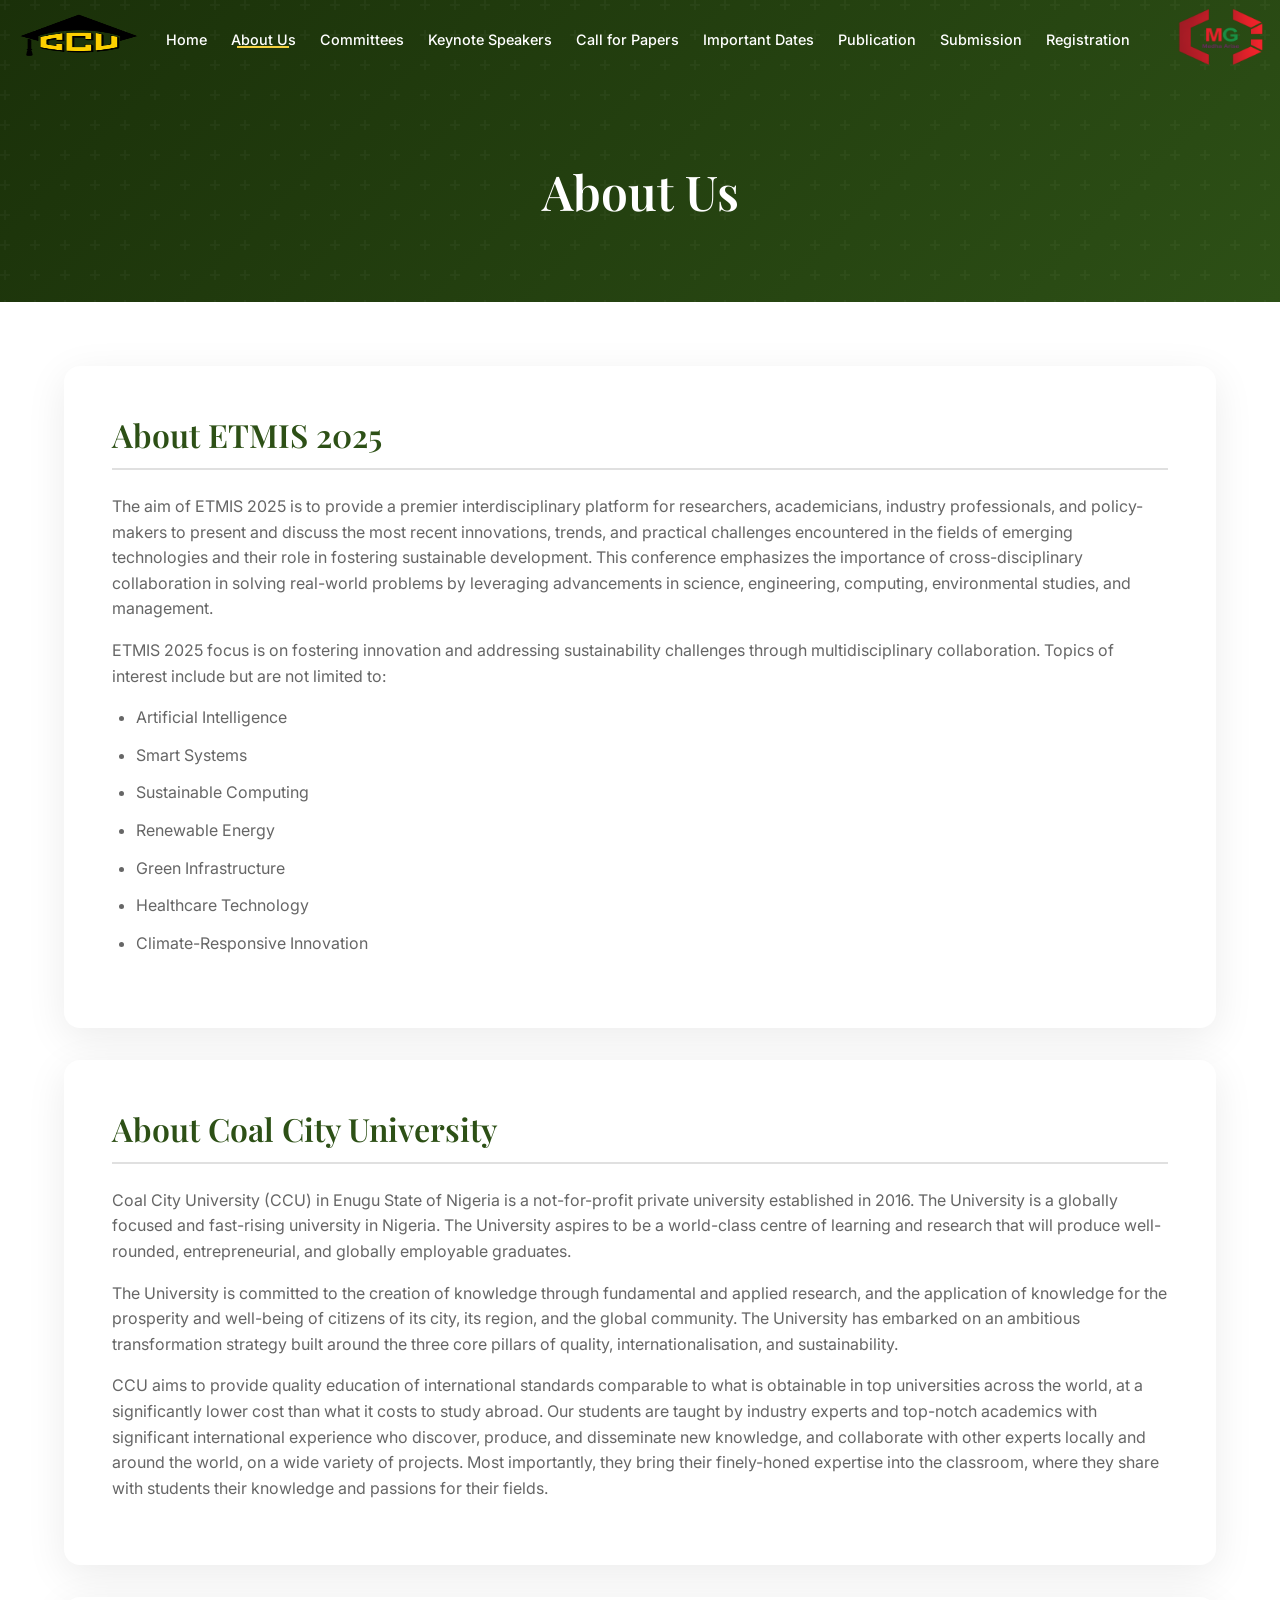
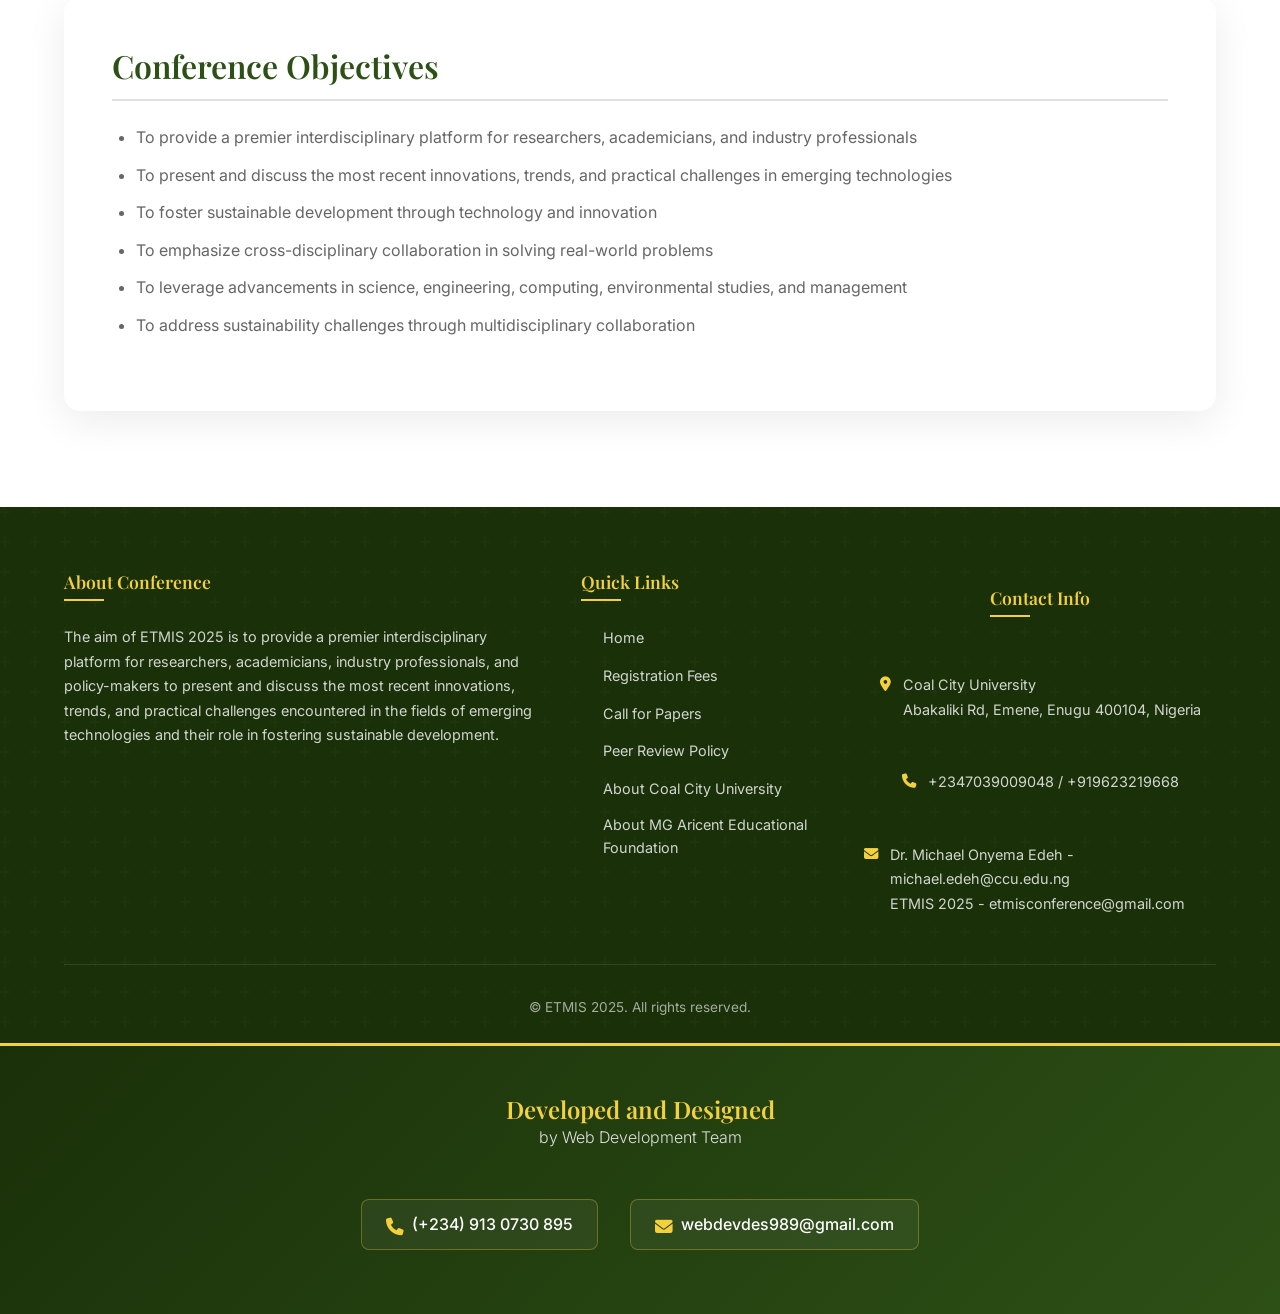
==== about-us.html @ 197768a9 "first commit" ====
<!DOCTYPE html>
<html lang="en">
<head>
    <meta charset="UTF-8">
    <meta name="viewport" content="width=device-width, initial-scale=1.0">
    <meta name="description" content="About ETMIS 2025 - International Conference on Emerging Technologies for Multidisciplinary Innovation and Sustainability">
    <title>About Us - ETMIS 2025</title>
    
    <!-- Google Fonts -->
    <link rel="preconnect" href="https://fonts.googleapis.com">
    <link rel="preconnect" href="https://fonts.gstatic.com" crossorigin>
    <link href="https://fonts.googleapis.com/css2?family=Cinzel:wght@400;500;600;700&family=Inter:wght@300;400;500;600;700&family=Playfair+Display:wght@400;500;600;700&display=swap" rel="stylesheet">
    
    <!-- Font Awesome -->
    <link rel="stylesheet" href="https://cdnjs.cloudflare.com/ajax/libs/font-awesome/6.4.0/css/all.min.css">
    
    <!-- Custom CSS -->
    <link rel="stylesheet" href="css/style.css">
</head>
<body>
    <!-- Navigation -->
    <nav class="navbar">
        <div class="navbar-container">
            <a href="index.html" class="navbar-brand">
                <img src="images/logo5.png" alt="Coal City University Logo" class="logo">
            </a>
            
            <ul class="navbar-nav">
                <li class="nav-item"><a href="index.html" class="nav-link">Home</a></li>
                <li class="nav-item"><a href="about-us.html" class="nav-link active">About Us</a></li>
                <li class="nav-item"><a href="committees.html" class="nav-link">Committees</a></li>
                <li class="nav-item"><a href="speakers.html" class="nav-link">Keynote Speakers</a></li>
                <li class="nav-item"><a href="callforpapers.html" class="nav-link">Call for Papers</a></li>
                <li class="nav-item"><a href="importantdates.html" class="nav-link">Important Dates</a></li>
                <li class="nav-item"><a href="publication.html" class="nav-link">Publication</a></li>
                <li class="nav-item"><a href="submission.html" class="nav-link">Submission</a></li>
                <li class="nav-item"><a href="registration.html" class="nav-link">Registration</a></li>
            </ul>
            <a href="index.html" class="navbar-brand2">
                <img src="images/logo9.png" alt="Coal City University Logo" class="logo2">
            </a>
            
            <div class="menu-toggle">
                <span></span>
                <span></span>
                <span></span>
            </div>
        </div>
    </nav>

    <!-- Page Header -->
    <header class="page-header">
        <div class="container">
            <h1 class="page-title">About Us</h1>
        </div>
    </header>

    <!-- About ETMIS Section -->
    <section class="content-section">
        <div class="container">
            <div class="content-box scroll-reveal">
                <h3>About ETMIS 2025</h3>
                <p>
                    The aim of ETMIS 2025 is to provide a premier interdisciplinary platform for researchers, academicians, industry professionals, and policy-makers to present and discuss the most recent innovations, trends, and practical challenges encountered in the fields of emerging technologies and their role in fostering sustainable development. This conference emphasizes the importance of cross-disciplinary collaboration in solving real-world problems by leveraging advancements in science, engineering, computing, environmental studies, and management.
                </p>
                <p>
                    ETMIS 2025 focus is on fostering innovation and addressing sustainability challenges through multidisciplinary collaboration. Topics of interest include but are not limited to:
                </p>
                <ul>
                    <li>Artificial Intelligence</li>
                    <li>Smart Systems</li>
                    <li>Sustainable Computing</li>
                    <li>Renewable Energy</li>
                    <li>Green Infrastructure</li>
                    <li>Healthcare Technology</li>
                    <li>Climate-Responsive Innovation</li>
                </ul>
            </div>

            <div class="content-box scroll-reveal">
                <h3>About Coal City University</h3>
                <p>
                    Coal City University (CCU) in Enugu State of Nigeria is a not-for-profit private university established in 2016. The University is a globally focused and fast-rising university in Nigeria. The University aspires to be a world-class centre of learning and research that will produce well-rounded, entrepreneurial, and globally employable graduates.
                </p>
                <p>
                    The University is committed to the creation of knowledge through fundamental and applied research, and the application of knowledge for the prosperity and well-being of citizens of its city, its region, and the global community. The University has embarked on an ambitious transformation strategy built around the three core pillars of quality, internationalisation, and sustainability.
                </p>
                <p>
                    CCU aims to provide quality education of international standards comparable to what is obtainable in top universities across the world, at a significantly lower cost than what it costs to study abroad. Our students are taught by industry experts and top-notch academics with significant international experience who discover, produce, and disseminate new knowledge, and collaborate with other experts locally and around the world, on a wide variety of projects. Most importantly, they bring their finely-honed expertise into the classroom, where they share with students their knowledge and passions for their fields.
                </p>
            </div>

            <div class="content-box scroll-reveal">
                <h3>Conference Objectives</h3>
                <ul>
                    <li>To provide a premier interdisciplinary platform for researchers, academicians, and industry professionals</li>
                    <li>To present and discuss the most recent innovations, trends, and practical challenges in emerging technologies</li>
                    <li>To foster sustainable development through technology and innovation</li>
                    <li>To emphasize cross-disciplinary collaboration in solving real-world problems</li>
                    <li>To leverage advancements in science, engineering, computing, environmental studies, and management</li>
                    <li>To address sustainability challenges through multidisciplinary collaboration</li>
                </ul>
            </div>
        </div>
    </section>

    <!-- Footer -->
    <footer class="footer">
        <div class="container">
            <div class="footer-grid">
                <div class="footer-section">
                    <h4>About Conference</h4>
                    <p>
                        The aim of ETMIS 2025 is to provide a premier interdisciplinary platform for researchers, academicians, industry professionals, and policy-makers to present and discuss the most recent innovations, trends, and practical challenges encountered in the fields of emerging technologies and their role in fostering sustainable development.
                    </p>
                </div>
                
                <div class="footer-section">
                    <h4>Quick Links</h4>
                    <ul class="footer-links">
                        <li><a href="index.html">Home</a></li>
                        <li><a href="registration.html">Registration Fees</a></li>
                        <li><a href="callforpapers.html">Call for Papers</a></li>
                        <li><a href="peerreview.html">Peer Review Policy</a></li>
                        <li><a href="https://ccu.edu.ng/" target="_blank">About Coal City University</a></li>
                        <li><a href="https://www.mgaricentfoundation.org/" target="_blank">About MG Aricent Educational Foundation</a></li>
                    </ul>
                </div>
                
                <div class="footer-section footer-contact">
                    <h4>Contact Info</h4>
                    <p>
                        <i class="fas fa-map-marker-alt"></i>
                        <span>Coal City University<br>Abakaliki Rd, Emene, Enugu 400104, Nigeria</span>
                    </p>
                    <p>
                        <i class="fas fa-phone"></i>
                        <span>+2347039009048 / +919623219668</span>
                    </p>
                    <p>
                        <i class="fas fa-envelope"></i>
                        <span>
                            Dr. Michael Onyema Edeh - <a href="mailto:michael.edeh@ccu.edu.ng">michael.edeh@ccu.edu.ng</a><br>
                            ETMIS 2025 - <a href="mailto:etmisconference@gmail.com">etmisconference@gmail.com</a>
                        </span>
                    </p>
                </div>
            </div>
            
            <div class="footer-bottom">
                <p>&copy; ETMIS 2025. All rights reserved.</p>
            </div>
        </div>
    </footer>

    <!-- New Modern Footer -->
    <footer class="modern-footer">
        <div class="container">
            <div class="footer-content">
                <div>
                    <h3 class="footer-title">Developed and Designed</h3>
                    <p class="footer-subtitle">by Web Development Team</p>
                </div>

                <div class="footer-contact">
                    <div class="contact-item" title="Click to copy">
                        <i class="fas fa-phone"></i>
                        <a href="tel:+2349130730895">(+234) 913 0730 895</a>
                        <span class="copy-feedback">Copied!</span>
                    </div>

                    <div class="contact-item" title="Click to copy">
                        <i class="fas fa-envelope"></i>
                        <a href="mailto:webdevdes989@gmail.com">webdevdes989@gmail.com</a>
                        <span class="copy-feedback">Copied!</span>
                    </div>
                </div>
            </div>
        </div>
    </footer>

    <!-- Custom JavaScript -->
    <script src="js/main.js"></script>
</body>
</html>
---- css/style.css ----
/* ============================================
   ETMIS 2025 - Modern Conference Website
   Color Scheme: Green (#2d5016), Gold (#f4d03f)
   ============================================ */

/* CSS Variables */
:root {
    --primary-green: #2d5016;
    --primary-green-light: #4a7c23;
    --primary-green-dark: #1a3009;
    --primary-gold: #f4d03f;
    --primary-gold-light: #f7dc6f;
    --accent-orange: #e67e22;
    --white: #ffffff;
    --light-gray: #f8f9fa;
    --medium-gray: #e0e0e0;
    --dark-gray: #333333;
    --text-gray: #666666;
    
    --glow-green: rgba(45, 80, 22, 0.3);
    --glow-gold: rgba(244, 208, 63, 0.4);
    
    --ease-dramatic: cubic-bezier(0.87, 0, 0.13, 1);
    --ease-expo-out: cubic-bezier(0.16, 1, 0.3, 1);
    --ease-expo-in: cubic-bezier(0.7, 0, 0.84, 0);
    --ease-elastic: cubic-bezier(0.68, -0.55, 0.265, 1.55);
    --ease-smooth: cubic-bezier(0.4, 0, 0.2, 1);
    --ease-spring: cubic-bezier(0.175, 0.885, 0.32, 1.275);
    --ease-bounce: cubic-bezier(0.34, 1.56, 0.64, 1);
    
    --header-height: 80px;
    --header-height-scrolled: 65px;
    
    --font-heading: 'Playfair Display', serif;
    --font-body: 'Inter', sans-serif;
    --font-accent: 'Cinzel', serif;
}

/* Reset & Base */
*, *::before, *::after {
    margin: 0;
    padding: 0;
    box-sizing: border-box;
}

html {
    scroll-behavior: smooth;
    font-size: 16px;
}

body {
    font-family: var(--font-body);
    font-weight: 400;
    line-height: 1.6;
    color: var(--dark-gray);
    background-color: var(--white);
    overflow-x: hidden;
}

a {
    text-decoration: none;
    color: inherit;
    transition: all 0.3s var(--ease-smooth);
}

img {
    max-width: 100%;
    height: auto;
    display: block;
}

ul, ol {
    list-style: none;
}

/* Typography */
h1, h2, h3, h4, h5, h6 {
    font-family: var(--font-heading);
    font-weight: 600;
    line-height: 1.3;
    color: var(--primary-green-dark);
}

h1 { font-size: clamp(2.5rem, 5vw, 4rem); }
h2 { font-size: clamp(2rem, 4vw, 2.5rem); }
h3 { font-size: clamp(1.5rem, 3vw, 2rem); }
h4 { font-size: clamp(1.25rem, 2vw, 1.5rem); }

p {
    font-size: 1rem;
    color: var(--text-gray);
    margin-bottom: 1rem;
}

.section-title {
    font-family: var(--font-heading);
    font-size: clamp(2rem, 4vw, 2.5rem);
    color: var(--primary-green-dark);
    text-align: center;
    margin-bottom: 3rem;
    position: relative;
    display: inline-block;
    width: 100%;
}

.section-title::after {
    content: '';
    display: block;
    width: 80px;
    height: 4px;
    background: linear-gradient(90deg, var(--primary-green), var(--primary-gold));
    margin: 1rem auto 0;
    border-radius: 2px;
}

/* Container */
.container {
    max-width: 1200px;
    margin: 0 auto;
    padding: 0 1.5rem;
}

.container-fluid {
    width: 100%;
    padding: 0 1.5rem;
}

/* ============================================
   Navigation
   ============================================ */
.navbar {
    position: fixed;
    top: 0;
    left: 0;
    width: 100%;
    height: var(--header-height);
    z-index: 1000;
    transition: all 0.4s var(--ease-smooth);
    background: transparent;
}

.navbar.scrolled {
    background: rgba(255, 255, 255, 0.98);
    backdrop-filter: blur(10px);
    box-shadow: 0 4px 30px rgba(0, 0, 0, 0.1);
    height: var(--header-height-scrolled);
}

.navbar-container {
    max-width: 1400px;
    margin: 0 auto;
    padding: 0 1.5rem;
    height: 100%;
    display: flex;
    align-items: center;
    justify-content: space-between;
}

.navbar-brand {
    display: flex;
    align-items: center;
    gap: 1rem;
    margin-left: -30px;
    border-radius: 10px;
}

.logo {
    height: 100px;
    width: 170px;
    transition: all 0.3s var(--ease-smooth);
    
}

.navbar.scrolled .logo {
    height: 100px;
    width: 150px;
    margin-left: -10px;
}
.navbar-brand2 {
    display: flex;
    align-items: center;
    gap: 1rem;
    border-radius: 10px;
    margin-right: -25px;
}

.logo2 {
    height: 100px;
    width: 120px;
    transition: all 0.3s var(--ease-smooth);
    
}

.navbar.scrolled .logo2 {
    height: 100px;
    width: 150px;
}

.navbar-nav {
    display: flex;
    align-items: center;
    gap: 1.5rem;
    margin-left: -30px;
}

.nav-item {
    position: relative;
}

.nav-link {
    font-family: var(--font-body);
    font-size: 0.9rem;
    font-weight: 500;
    color: var(--white);
    /* padding: 0.5rem 1rem; */
    position: relative;
    transition: all 0.3s var(--ease-smooth);
}

.navbar.scrolled .nav-link {
    color: var(--dark-gray);
}

.nav-link::after {
    content: '';
    position: absolute;
    bottom: 0;
    left: 50%;
    width: 0;
    height: 2px;
    background: var(--primary-gold);
    transition: all 0.3s var(--ease-expo-out);
    transform: translateX(-50%);
}

.nav-link:hover::after,
.nav-link.active::after {
    width: 80%;
}

.nav-link:hover {
    color: var(--primary-gold);
}

.navbar.scrolled .nav-link:hover {
    color: var(--primary-green);
}

/* Mobile Menu Toggle */
.menu-toggle {
    display: none;
    flex-direction: column;
    gap: 5px;
    cursor: pointer;
    padding: 10px;
    z-index: 1001;
}

.menu-toggle span {
    display: block;
    width: 25px;
    height: 3px;
    background: var(--white);
    border-radius: 3px;
    transition: all 0.3s var(--ease-spring);
}

.navbar.scrolled .menu-toggle span {
    background: var(--primary-green);
}

.menu-toggle.active span:nth-child(1) {
    transform: rotate(45deg) translate(5px, 5px);
}

.menu-toggle.active span:nth-child(2) {
    opacity: 0;
}

.menu-toggle.active span:nth-child(3) {
    transform: rotate(-45deg) translate(7px, -6px);
}

/* ============================================
   Hero Slider
   ============================================ */
.hero {
    position: relative;
    height: 100vh;
    min-height: 600px;
    overflow: hidden;
    display: flex;
    align-items: center;
    justify-content: center;
}

.hero-slider {
    position: absolute;
    top: 0;
    left: 0;
    width: 100%;
    height: 100%;
    z-index: -2;
}

.hero-slide {
    position: absolute;
    top: 0;
    left: 0;
    width: 100%;
    height: 100%;
    opacity: 0;
    transition: opacity 1s var(--ease-smooth), transform 8s linear;
    transform: scale(1.1);
}

.hero-slide.active {
    opacity: 1;
    transform: scale(1);
}

.hero-slide img {
    width: 100%;
    height: 100%;
    object-fit: cover;
}

.hero-overlay {
    position: absolute;
    top: 0;
    left: 0;
    width: 100%;
    height: 100%;
    background: linear-gradient(135deg, rgba(26, 48, 9, 0.45) 0%, rgba(45, 80, 22, 0.35) 50%, rgba(26, 48, 9, 0.45) 100%);
    z-index: -1;
}

.hero-content {
    text-align: center;
    color: var(--white);
    padding: 2rem;
    max-width: 900px;
    z-index: 1;
    animation: fadeInUp 1s var(--ease-expo-out) 0.3s both;
}

.hero-badge {
    font-family: var(--font-accent);
    font-size: 0.9rem;
    font-weight: 500;
    letter-spacing: 2px;
    text-transform: uppercase;
    color: var(--primary-gold);
    margin-bottom: 1.5rem;
    display: inline-block;
    animation: fadeInDown 0.8s var(--ease-expo-out) 0.2s both;
}

.hero-title {
    font-family: var(--font-heading);
    font-size: clamp(2.5rem, 6vw, 4.5rem);
    font-weight: 700;
    color: var(--white);
    margin-bottom: 0.5rem;
    text-shadow: 2px 2px 4px rgba(0, 0, 0, 0.3);
    animation: fadeInUp 1s var(--ease-expo-out) 0.4s both;
}

.hero-subtitle {
    font-family: var(--font-body);
    font-size: clamp(1rem, 2vw, 1.25rem);
    font-weight: 400;
    color: rgba(255, 255, 255, 0.9);
    margin-bottom: 1rem;
    line-height: 1.5;
    animation: fadeInUp 1s var(--ease-expo-out) 0.6s both;
}

.hero-mode {
    font-size: 1.1rem;
    color: var(--primary-gold);
    margin-bottom: 0.5rem;
    animation: fadeInUp 1s var(--ease-expo-out) 0.7s both;
}

.hero-date {
    font-family: var(--font-accent);
    font-size: clamp(1.25rem, 2.5vw, 1.75rem);
    font-weight: 600;
    color: var(--primary-gold);
    margin-bottom: 1rem;
    animation: fadeInUp 1s var(--ease-expo-out) 0.8s both;
}

.hero-support {
    font-size: 0.95rem;
    color: rgba(255, 255, 255, 0.8);
    margin-bottom: 2rem;
    animation: fadeInUp 1s var(--ease-expo-out) 0.9s both;
}

.hero-support strong {
    color: var(--primary-gold);
    font-weight: 600;
}

/* Slider Dots */
.slider-dots {
    position: absolute;
    bottom: 30px;
    left: 50%;
    transform: translateX(-50%);
    display: flex;
    gap: 12px;
    z-index: 10;
}

.slider-dot {
    width: 12px;
    height: 12px;
    border-radius: 50%;
    background: rgba(255, 255, 255, 0.4);
    cursor: pointer;
    transition: all 0.3s var(--ease-smooth);
    border: 2px solid transparent;
}

.slider-dot:hover,
.slider-dot.active {
    background: var(--primary-gold);
    transform: scale(1.2);
    box-shadow: 0 0 15px var(--glow-gold);
}

/* ============================================
   Buttons
   ============================================ */
.btn {
    display: inline-flex;
    align-items: center;
    justify-content: center;
    gap: 0.5rem;
    font-family: var(--font-body);
    font-size: 0.95rem;
    font-weight: 600;
    text-transform: uppercase;
    letter-spacing: 1px;
    padding: 1rem 2.5rem;
    border-radius: 50px;
    cursor: pointer;
    transition: all 0.3s var(--ease-spring);
    border: none;
    outline: none;
}

.btn-primary {
    background: var(--primary-green);
    color: var(--white);
    box-shadow: 0 4px 15px var(--glow-green);
}

.btn-primary:hover {
    background: var(--primary-green-light);
    transform: translateY(-3px) scale(1.02);
    box-shadow: 0 8px 25px var(--glow-green), 0 0 20px rgba(244, 208, 63, 0.3);
}

.btn-secondary {
    background: transparent;
    color: var(--white);
    border: 2px solid var(--white);
}

.btn-secondary:hover {
    background: var(--white);
    color: var(--primary-green);
    transform: translateY(-3px);
}

.btn-gold {
    background: var(--primary-gold);
    color: var(--primary-green-dark);
    box-shadow: 0 4px 15px var(--glow-gold);
}

.btn-gold:hover {
    background: var(--primary-gold-light);
    transform: translateY(-3px) scale(1.02);
    box-shadow: 0 8px 25px var(--glow-gold);
}

/* ============================================
   Announcement Bar
   ============================================ */
.announcement-bar {
    background: linear-gradient(90deg, var(--primary-green), var(--primary-green-light), var(--primary-green));
    background-size: 200% 100%;
    padding: 1rem 0;
    text-align: center;
    animation: gradientShift 8s linear infinite;
}

.announcement-bar p {
    color: var(--white);
    font-size: 0.95rem;
    margin: 0;
}

.announcement-bar a {
    color: var(--primary-gold);
    font-weight: 600;
    text-decoration: underline;
    text-underline-offset: 3px;
    transition: all 0.3s var(--ease-smooth);
}

.announcement-bar a:hover {
    color: var(--white);
    text-shadow: 0 0 10px var(--glow-gold);
}

/* ============================================
   About Sections
   ============================================ */
.section {
    padding: 5rem 0;
    position: relative;
}

.section-light {
    background: var(--light-gray);
}

.about-grid {
    display: grid;
    grid-template-columns: 1fr 1fr;
    gap: 4rem;
    align-items: center;
}

.about-image {
    position: relative;
    border-radius: 16px;
    overflow: hidden;
    box-shadow: 0 20px 60px rgba(0, 0, 0, 0.15);
    transition: all 0.4s var(--ease-spring);
}

.about-image:hover {
    transform: translateY(-10px);
    box-shadow: 0 30px 80px rgba(0, 0, 0, 0.2);
}

.about-image img {
    width: 100%;
    height: 100%;
    object-fit: cover;
    transition: transform 0.6s var(--ease-smooth);
}

.about-image:hover img {
    transform: scale(1.05);
}

.about-content h3 {
    color: var(--primary-green);
    margin-bottom: 1rem;
    font-size: 1.75rem;
}

.about-content p {
    margin-bottom: 1.25rem;
    text-align: justify;
}

.topic-tags {
    display: flex;
    flex-wrap: wrap;
    gap: 0.75rem;
    margin-top: 1.5rem;
}

.topic-tag {
    background: linear-gradient(135deg, var(--primary-green), var(--primary-green-light));
    color: var(--white);
    padding: 0.5rem 1rem;
    border-radius: 25px;
    font-size: 0.85rem;
    font-weight: 500;
    transition: all 0.3s var(--ease-spring);
}

.topic-tag:hover {
    transform: translateY(-3px);
    box-shadow: 0 5px 15px var(--glow-green);
}

/* ============================================
   Important Dates
   ============================================ */
.dates-container {
    display: grid;
    grid-template-columns: repeat(2, 1fr);
    gap: 2rem;
    max-width: 900px;
    margin: 0 auto;
}

.date-card {
    background: var(--white);
    border-radius: 12px;
    padding: 2rem;
    box-shadow: 0 8px 30px rgba(0, 0, 0, 0.08);
    border-left: 4px solid var(--primary-green);
    transition: all 0.4s var(--ease-spring);
    position: relative;
    overflow: hidden;
}

.date-card::before {
    content: '';
    position: absolute;
    top: 0;
    left: 0;
    width: 100%;
    height: 100%;
    background: linear-gradient(135deg, transparent, rgba(244, 208, 63, 0.05));
    opacity: 0;
    transition: opacity 0.3s var(--ease-smooth);
}

.date-card:hover::before {
    opacity: 1;
}

.date-card:hover {
    transform: translateY(-8px);
    box-shadow: 0 15px 40px rgba(0, 0, 0, 0.12);
}

.date-card.highlight {
    border-left-color: var(--accent-orange);
}

.date-card.conference {
    border-left-color: var(--primary-gold);
}

.date-icon {
    width: 50px;
    height: 50px;
    background: linear-gradient(135deg, var(--primary-green), var(--primary-green-light));
    border-radius: 12px;
    display: flex;
    align-items: center;
    justify-content: center;
    margin-bottom: 1rem;
    font-size: 1.5rem;
    color: var(--white);
    transition: all 0.3s var(--ease-spring);
}

.date-card:hover .date-icon {
    transform: rotate(10deg) scale(1.1);
    box-shadow: 0 5px 15px var(--glow-green);
}

.date-title {
    font-family: var(--font-heading);
    font-size: 1.1rem;
    color: var(--primary-green-dark);
    margin-bottom: 0.5rem;
}

.date-value {
    font-family: var(--font-accent);
    font-size: 1.25rem;
    font-weight: 600;
    color: var(--primary-green);
}

.date-note {
    font-size: 0.85rem;
    color: var(--accent-orange);
    margin-top: 0.5rem;
    font-style: italic;
}

/* ============================================
   Indexing & Publication
   ============================================ */
.indexing-section {
    background: linear-gradient(135deg, var(--primary-green-dark) 0%, var(--primary-green) 100%);
    padding: 5rem 0;
    position: relative;
    overflow: hidden;
}

.indexing-section::before {
    content: '';
    position: absolute;
    top: 0;
    left: 0;
    width: 100%;
    height: 100%;
    background: url("data:image/svg+xml,%3Csvg width='60' height='60' viewBox='0 0 60 60' xmlns='http://www.w3.org/2000/svg'%3E%3Cg fill='none' fill-rule='evenodd'%3E%3Cg fill='%23ffffff' fill-opacity='0.03'%3E%3Cpath d='M36 34v-4h-2v4h-4v2h4v4h2v-4h4v-2h-4zm0-30V0h-2v4h-4v2h4v4h2V6h4V4h-4zM6 34v-4H4v4H0v2h4v4h2v-4h4v-2H6zM6 4V0H4v4H0v2h4v4h2V6h4V4H6z'/%3E%3C/g%3E%3C/g%3E%3C/svg%3E");
    opacity: 0.5;
}

.indexing-content {
    text-align: center;
    position: relative;
    z-index: 1;
}

.indexing-title {
    color: var(--white);
    font-size: 2rem;
    margin-bottom: 2rem;
}

.indexing-title::after {
    background: var(--primary-gold);
}

.indexing-text {
    color: rgba(255, 255, 255, 0.9);
    font-size: 1.1rem;
    max-width: 800px;
    margin: 0 auto 2rem;
}

.indexing-text a {
    color: var(--primary-gold);
    font-weight: 600;
    text-decoration: underline;
}

.indexing-text a:hover {
    color: var(--white);
}

.indexing-badges {
    display: flex;
    justify-content: center;
    gap: 1.5rem;
    flex-wrap: wrap;
    margin-top: 2rem;
}

.indexing-badge {
    background: rgba(255, 255, 255, 0.1);
    backdrop-filter: blur(10px);
    border: 1px solid rgba(255, 255, 255, 0.2);
    border-radius: 12px;
    padding: 1rem 1.5rem;
    color: var(--white);
    font-weight: 600;
    transition: all 0.3s var(--ease-spring);
}

.indexing-badge:hover {
    background: rgba(255, 255, 255, 0.2);
    transform: translateY(-5px);
    box-shadow: 0 10px 30px rgba(0, 0, 0, 0.2);
}

/* ============================================
   Partners
   ============================================ */
.partners-section {
    padding: 4rem 0;
    background: var(--white);
}

.partners-grid {
    display: flex;
    justify-content: center;
    align-items: center;
    gap: 5rem;
    flex-wrap: wrap;
}

.partner-logo {
    height: 80px;
    width: auto;
    opacity: 0.7;
    filter: grayscale(100%);
    transition: all 0.4s var(--ease-smooth);
}

.partner-logo:hover {
    opacity: 1;
    filter: grayscale(0%);
    transform: scale(1.1);
}

/* ============================================
   Keynote Speakers
   ============================================ */
.speakers-grid {
    display: grid;
    grid-template-columns: repeat(3, 1fr);
    gap: 2.5rem;
}

.speaker-card {
    background: var(--white);
    border-radius: 16px;
    overflow: hidden;
    box-shadow: 0 10px 40px rgba(0, 0, 0, 0.1);
    transition: all 0.4s var(--ease-spring);
}

.speaker-card:hover {
    transform: translateY(-10px);
    box-shadow: 0 20px 60px rgba(0, 0, 0, 0.15);
}

.speaker-image {
    position: relative;
    overflow: hidden;
    aspect-ratio: 3/4;
}

.speaker-image img {
    width: 100%;
    height: 100%;
    object-fit: cover;
    transition: transform 0.5s var(--ease-smooth);
}

.speaker-card:hover .speaker-image img {
    transform: scale(1.08);
}

.speaker-overlay {
    position: absolute;
    bottom: 0;
    left: 0;
    width: 100%;
    height: 40%;
    background: linear-gradient(to top, rgba(26, 48, 9, 0.9), transparent);
    opacity: 0;
    transition: opacity 0.4s var(--ease-smooth);
}

.speaker-card:hover .speaker-overlay {
    opacity: 1;
}

.speaker-info {
    padding: 1.5rem;
    text-align: center;
}

.speaker-name {
    font-family: var(--font-heading);
    font-size: 1.25rem;
    color: var(--primary-green-dark);
    margin-bottom: 0.5rem;
    transition: color 0.3s var(--ease-smooth);
}

.speaker-card:hover .speaker-name {
    color: var(--primary-green);
}

.speaker-title {
    font-size: 0.9rem;
    color: var(--text-gray);
    margin-bottom: 0.25rem;
}

.speaker-affiliation {
    font-size: 0.85rem;
    color: var(--primary-gold);
    font-weight: 500;
}

/* ============================================
   Footer
   ============================================ */
.footer {
    background: var(--primary-green-dark);
    color: var(--white);
    padding: 4rem 0 1.5rem;
    position: relative;
}

.footer::before {
    content: '';
    position: absolute;
    top: 0;
    left: 0;
    width: 100%;
    height: 100%;
    background: url("data:image/svg+xml,%3Csvg width='60' height='60' viewBox='0 0 60 60' xmlns='http://www.w3.org/2000/svg'%3E%3Cg fill='none' fill-rule='evenodd'%3E%3Cg fill='%23ffffff' fill-opacity='0.02'%3E%3Cpath d='M36 34v-4h-2v4h-4v2h4v4h2v-4h4v-2h-4zm0-30V0h-2v4h-4v2h4v4h2V6h4V4h-4zM6 34v-4H4v4H0v2h4v4h2v-4h4v-2H6zM6 4V0H4v4H0v2h4v4h2V6h4V4H6z'/%3E%3C/g%3E%3C/g%3E%3C/svg%3E");
}

.footer-grid {
    display: grid;
    grid-template-columns: 2fr 1fr 1.5fr;
    gap: 3rem;
    position: relative;
    z-index: 1;
}

.footer-section h4 {
    color: var(--primary-gold);
    font-size: 1.1rem;
    margin-bottom: 1.5rem;
    position: relative;
    padding-bottom: 0.5rem;
}

.footer-section h4::after {
    content: '';
    position: absolute;
    bottom: 0;
    left: 0;
    width: 40px;
    height: 2px;
    background: var(--primary-gold);
}

.footer-section p {
    color: rgba(255, 255, 255, 0.8);
    font-size: 0.9rem;
    line-height: 1.7;
}

.footer-links li {
    margin-bottom: 0.75rem;
}

.footer-links a {
    color: rgba(255, 255, 255, 0.8);
    font-size: 0.9rem;
    display: inline-flex;
    align-items: center;
    gap: 0.5rem;
    transition: all 0.3s var(--ease-expo-out);
}

.footer-links a::before {
    content: '→';
    opacity: 0;
    transform: translateX(-10px);
    transition: all 0.3s var(--ease-expo-out);
}

.footer-links a:hover {
    color: var(--primary-gold);
    transform: translateX(5px);
}

.footer-links a:hover::before {
    opacity: 1;
    transform: translateX(0);
}

.footer-contact p {
    display: flex;
    align-items: flex-start;
    gap: 0.75rem;
    margin-bottom: 1rem;
}

.footer-contact i {
    color: var(--primary-gold);
    margin-top: 0.25rem;
}

.footer-contact a {
    color: rgba(255, 255, 255, 0.8);
    transition: color 0.3s var(--ease-smooth);
}

.footer-contact a:hover {
    color: var(--primary-gold);
}

.footer-bottom {
    border-top: 1px solid rgba(255, 255, 255, 0.1);
    margin-top: 3rem;
    padding-top: 1.5rem;
    text-align: center;
    position: relative;
    z-index: 1;
}

.footer-bottom p {
    color: rgba(255, 255, 255, 0.6);
    font-size: 0.85rem;
    margin: 0;
}

/* ============================================
   Animations
   ============================================ */
@keyframes fadeIn {
    from { opacity: 0; }
    to { opacity: 1; }
}

@keyframes fadeInUp {
    from {
        opacity: 0;
        transform: translateY(30px);
    }
    to {
        opacity: 1;
        transform: translateY(0);
    }
}

@keyframes fadeInDown {
    from {
        opacity: 0;
        transform: translateY(-30px);
    }
    to {
        opacity: 1;
        transform: translateY(0);
    }
}

@keyframes fadeInLeft {
    from {
        opacity: 0;
        transform: translateX(-50px);
    }
    to {
        opacity: 1;
        transform: translateX(0);
    }
}

@keyframes fadeInRight {
    from {
        opacity: 0;
        transform: translateX(50px);
    }
    to {
        opacity: 1;
        transform: translateX(0);
    }
}

@keyframes slideInUp {
    from {
        transform: translateY(100%);
    }
    to {
        transform: translateY(0);
    }
}

@keyframes gradientShift {
    0% { background-position: 0% 50%; }
    50% { background-position: 100% 50%; }
    100% { background-position: 0% 50%; }
}

@keyframes float {
    0%, 100% { transform: translateY(0); }
    50% { transform: translateY(-15px); }
}

@keyframes pulse {
    0%, 100% { transform: scale(1); }
    50% { transform: scale(1.05); }
}

@keyframes glow {
    0%, 100% { box-shadow: 0 0 20px var(--glow-green); }
    50% { box-shadow: 0 0 40px var(--glow-gold); }
}

@keyframes shimmer {
    0% { background-position: -200% 0; }
    100% { background-position: 200% 0; }
}

@keyframes rotate {
    from { transform: rotate(0deg); }
    to { transform: rotate(360deg); }
}

/* Scroll Animation Classes */
.scroll-reveal {
    opacity: 0;
    transform: translateY(30px);
    transition: all 0.8s var(--ease-expo-out);
}

.scroll-reveal.revealed {
    opacity: 1;
    transform: translateY(0);
}

.scroll-reveal-left {
    opacity: 0;
    transform: translateX(-50px);
    transition: all 0.8s var(--ease-expo-out);
}

.scroll-reveal-left.revealed {
    opacity: 1;
    transform: translateX(0);
}

.scroll-reveal-right {
    opacity: 0;
    transform: translateX(50px);
    transition: all 0.8s var(--ease-expo-out);
}

.scroll-reveal-right.revealed {
    opacity: 1;
    transform: translateX(0);
}

.scroll-reveal-scale {
    opacity: 0;
    transform: scale(0.9);
    transition: all 0.8s var(--ease-expo-out);
}

.scroll-reveal-scale.revealed {
    opacity: 1;
    transform: scale(1);
}

/* Stagger delays */
.stagger-1 { transition-delay: 0.1s; }
.stagger-2 { transition-delay: 0.2s; }
.stagger-3 { transition-delay: 0.3s; }
.stagger-4 { transition-delay: 0.4s; }
.stagger-5 { transition-delay: 0.5s; }

/* ============================================
   Page Header (for inner pages)
   ============================================ */
.page-header {
    background: linear-gradient(135deg, var(--primary-green-dark) 0%, var(--primary-green) 100%);
    padding: 10rem 0 5rem;
    text-align: center;
    position: relative;
    overflow: hidden;
}

.page-header::before {
    content: '';
    position: absolute;
    top: 0;
    left: 0;
    width: 100%;
    height: 100%;
    background: url("data:image/svg+xml,%3Csvg width='60' height='60' viewBox='0 0 60 60' xmlns='http://www.w3.org/2000/svg'%3E%3Cg fill='none' fill-rule='evenodd'%3E%3Cg fill='%23ffffff' fill-opacity='0.03'%3E%3Cpath d='M36 34v-4h-2v4h-4v2h4v4h2v-4h4v-2h-4zm0-30V0h-2v4h-4v2h4v4h2V6h4V4h-4zM6 34v-4H4v4H0v2h4v4h2v-4h4v-2H6zM6 4V0H4v4H0v2h4v4h2V6h4V4H6z'/%3E%3C/g%3E%3C/g%3E%3C/svg%3E");
}

.page-title {
    color: var(--white);
    font-size: clamp(2rem, 5vw, 3rem);
    position: relative;
    z-index: 1;
}

.page-title::after {
    background: var(--primary-gold);
}

/* ============================================
   Content Pages
   ============================================ */
.content-section {
    padding: 4rem 0;
}

.content-box {
    background: var(--white);
    border-radius: 16px;
    padding: 3rem;
    box-shadow: 0 10px 40px rgba(0, 0, 0, 0.08);
    margin-bottom: 2rem;
}

.content-box h3 {
    color: var(--primary-green);
    margin-bottom: 1.5rem;
    padding-bottom: 0.75rem;
    border-bottom: 2px solid var(--medium-gray);
}

.content-box ul {
    list-style: disc;
    padding-left: 1.5rem;
    margin-bottom: 1.5rem;
}

.content-box ul li {
    margin-bottom: 0.75rem;
    color: var(--text-gray);
}

.content-box ol {
    list-style: decimal;
    padding-left: 1.5rem;
    margin-bottom: 1.5rem;
}

.content-box ol li {
    margin-bottom: 0.75rem;
    color: var(--text-gray);
}

/* Committees Grid */
.committee-section {
    margin-bottom: 3rem;
}

.committee-title {
    color: var(--primary-green);
    font-size: 1.5rem;
    margin-bottom: 1.5rem;
    padding-left: 1rem;
    border-left: 4px solid var(--primary-gold);
}

.committee-grid {
    display: grid;
    grid-template-columns: repeat(auto-fill, minmax(300px, 1fr));
    gap: 1.5rem;
}

.committee-card {
    background: var(--white);
    border-radius: 12px;
    padding: 1.5rem;
    box-shadow: 0 5px 20px rgba(0, 0, 0, 0.06);
    transition: all 0.3s var(--ease-spring);
    border-left: 3px solid var(--primary-green);
}

.committee-card:hover {
    transform: translateY(-5px);
    box-shadow: 0 10px 30px rgba(0, 0, 0, 0.1);
}

.committee-name {
    font-family: var(--font-heading);
    font-size: 1.1rem;
    color: var(--primary-green-dark);
    margin-bottom: 0.25rem;
}

.committee-role {
    font-size: 0.9rem;
    color: var(--text-gray);
    margin-bottom: 0.25rem;
}

.committee-affiliation {
    font-size: 0.85rem;
    color: var(--primary-gold);
    font-weight: 500;
}

/* Registration Table */
.registration-table {
    width: 100%;
    border-collapse: collapse;
    margin: 2rem 0;
}

.registration-table th,
.registration-table td {
    padding: 1rem;
    text-align: left;
    border-bottom: 1px solid var(--medium-gray);
}

.registration-table th {
    background: var(--primary-green);
    color: var(--white);
    font-weight: 600;
}

.registration-table tr:hover {
    background: var(--light-gray);
}

.registration-table .price {
    font-weight: 600;
    color: var(--primary-green);
}

/* Important Note Box */
.note-box {
    background: linear-gradient(135deg, rgba(244, 208, 63, 0.1), rgba(244, 208, 63, 0.05));
    border-left: 4px solid var(--primary-gold);
    border-radius: 8px;
    padding: 1.5rem;
    margin: 2rem 0;
}

.note-box h4 {
    color: var(--primary-green);
    margin-bottom: 0.75rem;
}

.note-box ul {
    list-style: disc;
    padding-left: 1.5rem;
    margin: 0;
}

.note-box li {
    margin-bottom: 0.5rem;
    color: var(--text-gray);
}

/* ============================================
   Responsive Design
   ============================================ */
@media (max-width: 991px) {
    .navbar-nav {
        position: fixed;
        top: 0;
        right: -100%;
        width: 80%;
        max-width: 350px;
        height: 100vh;
        background: var(--white);
        flex-direction: column;
        padding: 6rem 2rem 2rem;
        gap: 0;
        transition: right 0.4s var(--ease-expo-out);
        box-shadow: -5px 0 30px rgba(0, 0, 0, 0.1);
    }
    
    .navbar-nav.active {
        right: 0;
    }
    
    .nav-item {
        width: 100%;
        border-bottom: 1px solid var(--medium-gray);
    }
    
    .nav-link {
        color: var(--dark-gray) !important;
        padding: 1rem 0;
        display: block;
    }
    
    .menu-toggle {
        display: flex;
    }
    
    .about-grid {
        grid-template-columns: 1fr;
        gap: 2rem;
    }
    
    .about-image {
        order: -1;
        max-height: 400px;
    }
    
    .dates-container {
        grid-template-columns: 1fr;
    }
    
    .speakers-grid {
        grid-template-columns: repeat(2, 1fr);
    }
    
    .footer-grid {
        grid-template-columns: 1fr 1fr;
    }
}

@media (max-width: 768px) {
    .section {
        padding: 3rem 0;
    }
    
    .hero {
        min-height: 500px;
    }
    
    .hero-content {
        padding: 1rem;
    }
    
    .speakers-grid {
        grid-template-columns: 1fr;
        max-width: 400px;
        margin: 0 auto;
    }
    
    .footer-grid {
        grid-template-columns: 1fr;
        gap: 2rem;
    }
    
    .indexing-badges {
        gap: 1rem;
    }
    
    .indexing-badge {
        padding: 0.75rem 1rem;
        font-size: 0.9rem;
    }
    
    .content-box {
        padding: 1.5rem;
    }
    
    .committee-grid {
        grid-template-columns: 1fr;
    }
    
    .registration-table {
        font-size: 0.9rem;
    }
    
    .registration-table th,
    .registration-table td {
        padding: 0.75rem 0.5rem;
    }
}

@media (max-width: 480px) {
    .topic-tags {
        gap: 0.5rem;
    }
    
    .topic-tag {
        font-size: 0.75rem;
        padding: 0.4rem 0.75rem;
    }
    
    .partners-grid {
        gap: 1.5rem;
    }
    
    .partner-logo {
        height: 40px;
    }
    
    .btn {
        padding: 0.875rem 1.5rem;
        font-size: 0.85rem;
    }
}

/* Reduced Motion */
@media (prefers-reduced-motion: reduce) {
    *, *::before, *::after {
        animation-duration: 0.01ms !important;
        animation-iteration-count: 1 !important;
        transition-duration: 0.01ms !important;
    }
    
    .hero-slide {
        transition: opacity 0.3s ease;
    }
}

/* Print Styles */
@media print {
    .navbar,
    .hero-slider,
    .slider-dots,
    .footer {
        display: none;
    }
    
    .hero {
        height: auto;
        padding: 2rem 0;
    }
    
    .hero-content {
        color: #000;
    }
    
    .section {
        padding: 2rem 0;
    }
}

/* ============================================
   NEW FOOTER STYLES
   ============================================ */

.modern-footer {
    background: linear-gradient(135deg, var(--primary-green-dark) 0%, var(--primary-green) 100%);
    color: var(--white);
    padding: 3rem 0;
    border-top: 3px solid var(--primary-gold);
}

.footer-content {
    display: flex;
    flex-direction: column;
    align-items: center;
    justify-content: center;
    text-align: center;
    gap: 2rem;
}

.footer-title {
    font-family: var(--font-heading);
    font-size: 1.5rem;
    font-weight: 600;
    color: var(--primary-gold);
    margin: 0;
}

.footer-subtitle {
    font-size: 1rem;
    color: #e0e0e0;
    margin: 0;
    font-weight: 300;
}

.footer-contact {
    display: flex;
    flex-wrap: wrap;
    gap: 2rem;
    justify-content: center;
    align-items: center;
    margin: 1rem 0;
}

.contact-item {
    display: flex;
    align-items: center;
    gap: 0.5rem;
    padding: 0.75rem 1.5rem;
    background: rgba(255, 255, 255, 0.05);
    border-radius: 8px;
    border: 1px solid rgba(244, 208, 63, 0.3);
    transition: all 0.3s var(--ease-smooth);
    cursor: pointer;
}

.contact-item:hover {
    background: rgba(244, 208, 63, 0.1);
    border-color: var(--primary-gold);
    transform: translateY(-2px);
    box-shadow: 0 4px 12px rgba(244, 208, 63, 0.2);
}

.contact-item i {
    color: var(--primary-gold);
    font-size: 1.1rem;
}

.contact-item a {
    color: var(--white);
    font-weight: 500;
    transition: color 0.3s var(--ease-smooth);
}

.contact-item a:hover {
    color: var(--primary-gold);
}

.copy-feedback {
    position: absolute;
    top: -30px;
    left: 50%;
    transform: translateX(-50%);
    background: var(--primary-gold);
    color: var(--primary-green-dark);
    padding: 0.5rem 1rem;
    border-radius: 4px;
    font-size: 0.85rem;
    font-weight: 600;
    opacity: 0;
    pointer-events: none;
    transition: opacity 0.3s var(--ease-smooth);
    white-space: nowrap;
}

.contact-item.copied .copy-feedback {
    opacity: 1;
}

.footer-bottom {
    border-top: 1px solid rgba(255, 255, 255, 0.1);
    padding-top: 2rem;
    margin-top: 1rem;
    font-size: 0.9rem;
    color: #b0b0b0;
}

.footer-bottom p {
    margin: 0;
}

@media (max-width: 768px) {
    .modern-footer {
        padding: 2rem 0;
    }

    .footer-contact {
        flex-direction: column;
        gap: 1rem;
    }

    .contact-item {
        width: 100%;
        justify-content: center;
    }

    .footer-title {
        font-size: 1.25rem;
    }

    .footer-subtitle {
        font-size: 0.9rem;
    }
}
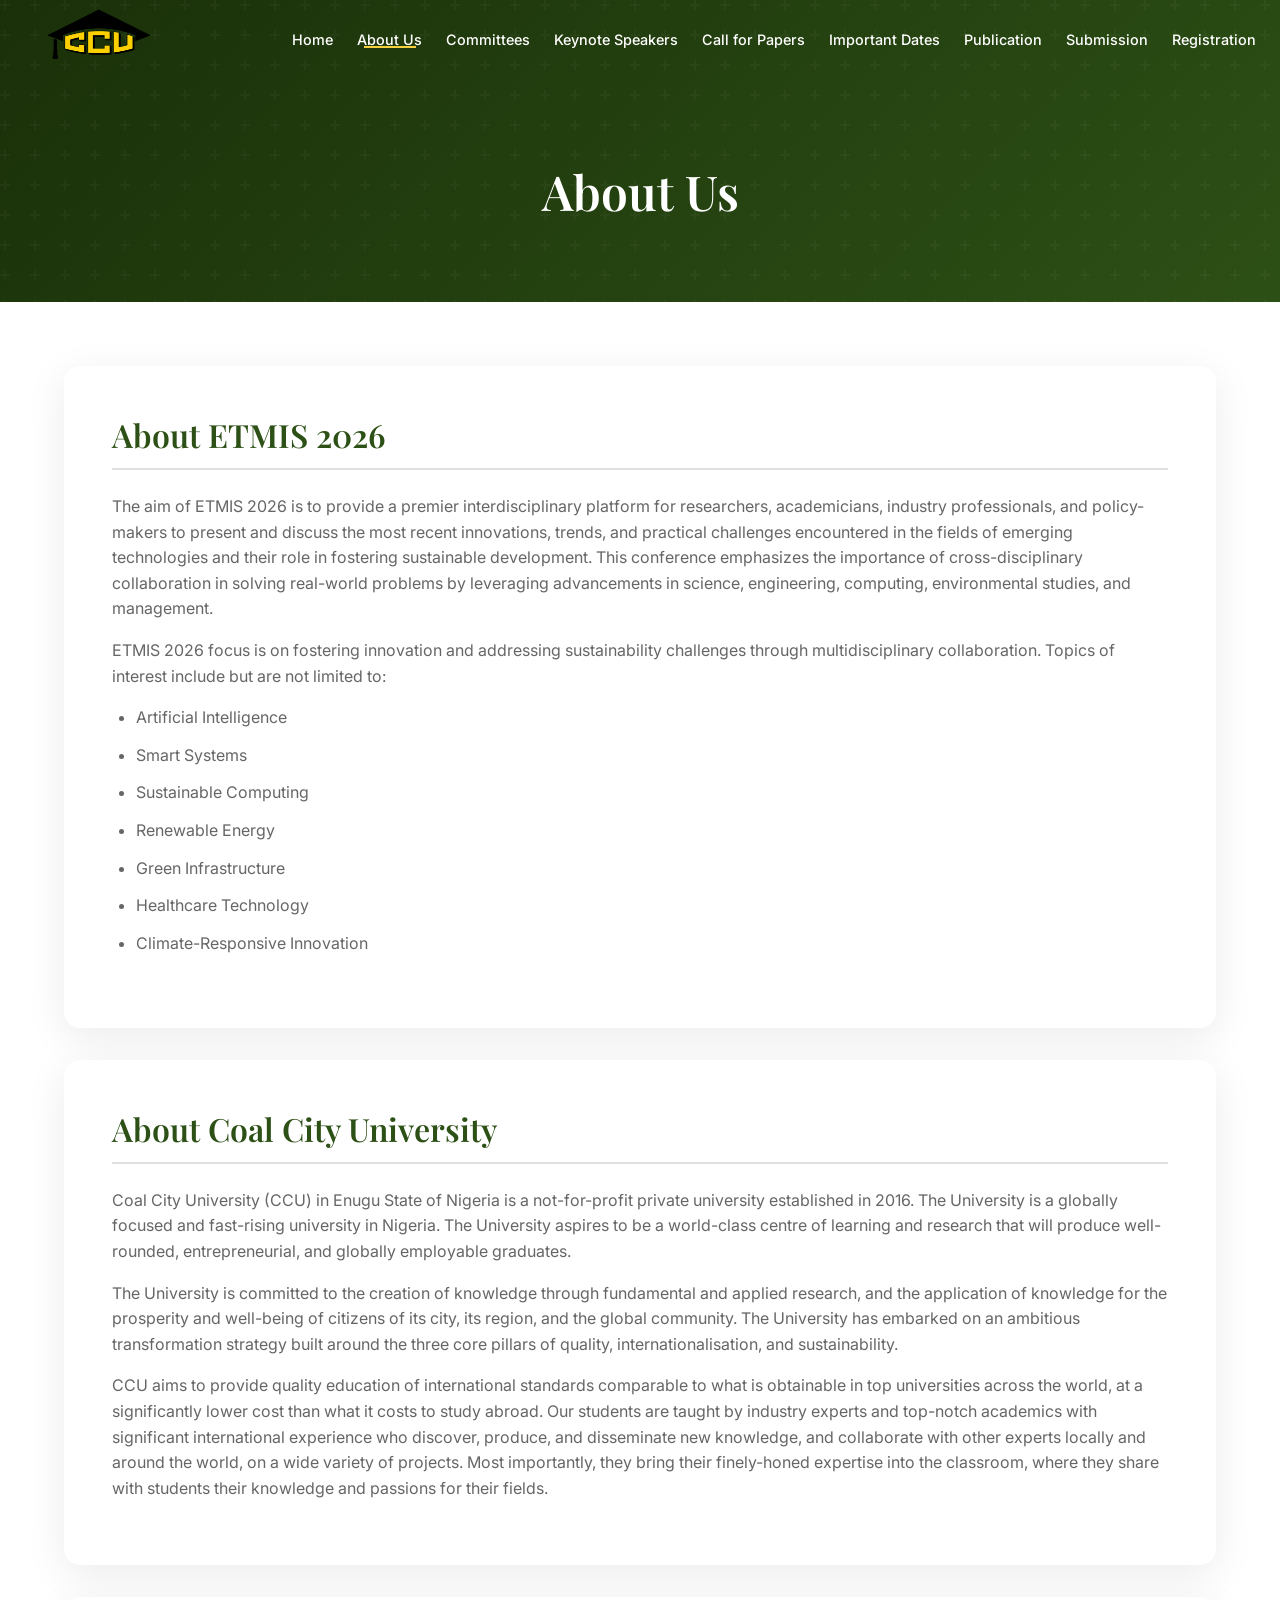
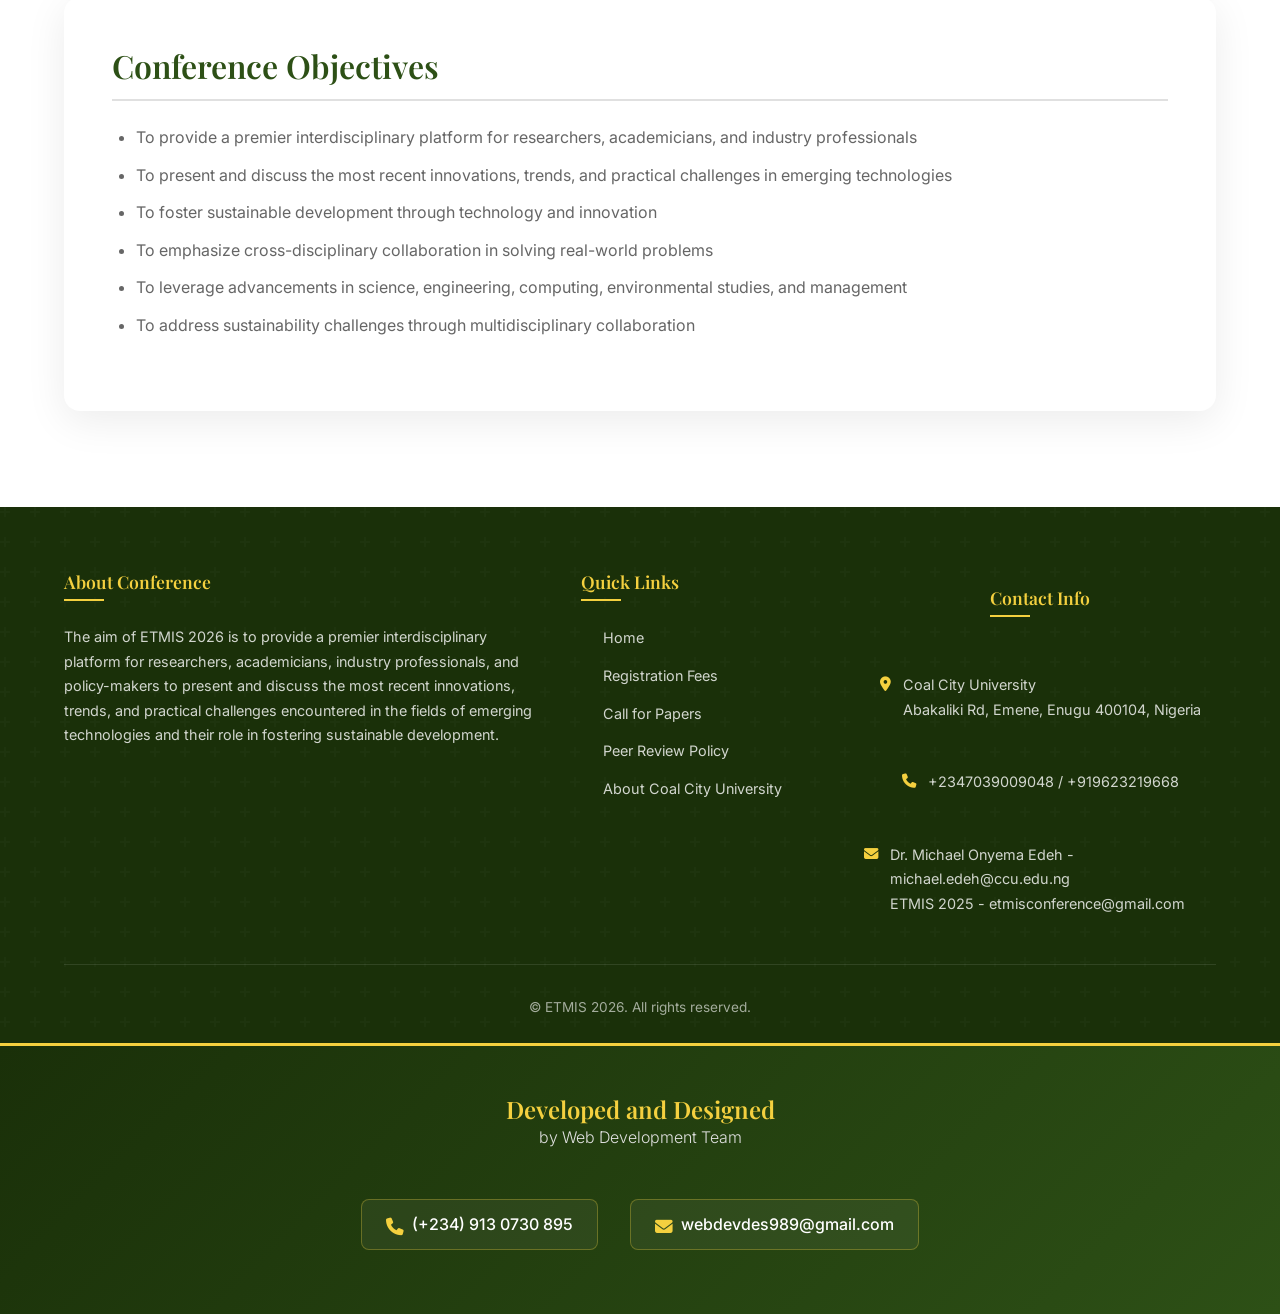
==== commit 14d5c1e6: "update1" ====
--- a/about-us.html
+++ b/about-us.html
@@ -3,8 +3,8 @@
 <head>
     <meta charset="UTF-8">
     <meta name="viewport" content="width=device-width, initial-scale=1.0">
-    <meta name="description" content="About ETMIS 2025 - International Conference on Emerging Technologies for Multidisciplinary Innovation and Sustainability">
-    <title>About Us - ETMIS 2025</title>
+    <meta name="description" content="About ETMIS 2026 - International Conference on Emerging Technologies for Multidisciplinary Innovation and Sustainability">
+    <title>About Us - ETMIS 2026</title>
     
     <!-- Google Fonts -->
     <link rel="preconnect" href="https://fonts.googleapis.com">
@@ -36,9 +36,6 @@
                 <li class="nav-item"><a href="submission.html" class="nav-link">Submission</a></li>
                 <li class="nav-item"><a href="registration.html" class="nav-link">Registration</a></li>
             </ul>
-            <a href="index.html" class="navbar-brand2">
-                <img src="images/logo9.png" alt="Coal City University Logo" class="logo2">
-            </a>
             
             <div class="menu-toggle">
                 <span></span>
@@ -59,12 +56,12 @@
     <section class="content-section">
         <div class="container">
             <div class="content-box scroll-reveal">
-                <h3>About ETMIS 2025</h3>
+                <h3>About ETMIS 2026</h3>
                 <p>
-                    The aim of ETMIS 2025 is to provide a premier interdisciplinary platform for researchers, academicians, industry professionals, and policy-makers to present and discuss the most recent innovations, trends, and practical challenges encountered in the fields of emerging technologies and their role in fostering sustainable development. This conference emphasizes the importance of cross-disciplinary collaboration in solving real-world problems by leveraging advancements in science, engineering, computing, environmental studies, and management.
+                    The aim of ETMIS 2026 is to provide a premier interdisciplinary platform for researchers, academicians, industry professionals, and policy-makers to present and discuss the most recent innovations, trends, and practical challenges encountered in the fields of emerging technologies and their role in fostering sustainable development. This conference emphasizes the importance of cross-disciplinary collaboration in solving real-world problems by leveraging advancements in science, engineering, computing, environmental studies, and management.
                 </p>
                 <p>
-                    ETMIS 2025 focus is on fostering innovation and addressing sustainability challenges through multidisciplinary collaboration. Topics of interest include but are not limited to:
+                    ETMIS 2026 focus is on fostering innovation and addressing sustainability challenges through multidisciplinary collaboration. Topics of interest include but are not limited to:
                 </p>
                 <ul>
                     <li>Artificial Intelligence</li>
@@ -111,7 +108,7 @@
                 <div class="footer-section">
                     <h4>About Conference</h4>
                     <p>
-                        The aim of ETMIS 2025 is to provide a premier interdisciplinary platform for researchers, academicians, industry professionals, and policy-makers to present and discuss the most recent innovations, trends, and practical challenges encountered in the fields of emerging technologies and their role in fostering sustainable development.
+                        The aim of ETMIS 2026 is to provide a premier interdisciplinary platform for researchers, academicians, industry professionals, and policy-makers to present and discuss the most recent innovations, trends, and practical challenges encountered in the fields of emerging technologies and their role in fostering sustainable development.
                     </p>
                 </div>
                 
@@ -123,7 +120,6 @@
                         <li><a href="callforpapers.html">Call for Papers</a></li>
                         <li><a href="peerreview.html">Peer Review Policy</a></li>
                         <li><a href="https://ccu.edu.ng/" target="_blank">About Coal City University</a></li>
-                        <li><a href="https://www.mgaricentfoundation.org/" target="_blank">About MG Aricent Educational Foundation</a></li>
                     </ul>
                 </div>
                 
@@ -148,7 +144,7 @@
             </div>
             
             <div class="footer-bottom">
-                <p>&copy; ETMIS 2025. All rights reserved.</p>
+                <p>&copy; ETMIS 2026. All rights reserved.</p>
             </div>
         </div>
     </footer>
--- a/css/style.css
+++ b/css/style.css
@@ -160,47 +160,27 @@
     display: flex;
     align-items: center;
     gap: 1rem;
-    margin-left: -30px;
     border-radius: 10px;
 }
 
 .logo {
-    height: 100px;
-    width: 170px;
+    height: 120px;
+    width: 150px;
     transition: all 0.3s var(--ease-smooth);
     
 }
 
 .navbar.scrolled .logo {
-    height: 100px;
+    height: 120px;
     width: 150px;
-    margin-left: -10px;
-}
-.navbar-brand2 {
-    display: flex;
-    align-items: center;
-    gap: 1rem;
-    border-radius: 10px;
-    margin-right: -25px;
-}
-
-.logo2 {
-    height: 100px;
-    width: 120px;
-    transition: all 0.3s var(--ease-smooth);
-    
-}
-
-.navbar.scrolled .logo2 {
-    height: 100px;
-    width: 150px;
-}
+}
+
 
 .navbar-nav {
     display: flex;
     align-items: center;
     gap: 1.5rem;
-    margin-left: -30px;
+
 }
 
 .nav-item {
@@ -784,15 +764,27 @@
 .partner-logo {
     height: 80px;
     width: auto;
-    opacity: 0.7;
-    filter: grayscale(100%);
+    opacity: 0.85;
     transition: all 0.4s var(--ease-smooth);
+    animation: floatingPartner 3s var(--ease-smooth) infinite;
+    filter: drop-shadow(0 4px 12px rgba(45, 80, 22, 0.15));
+    cursor: pointer;
 }
 
 .partner-logo:hover {
     opacity: 1;
-    filter: grayscale(0%);
     transform: scale(1.1);
+    filter: drop-shadow(0 8px 24px rgba(244, 208, 63, 0.3));
+    animation: floatingPartner 2s var(--ease-smooth) infinite;
+}
+
+@keyframes floatingPartner {
+    0%, 100% { transform: translateY(0px); }
+    50% { transform: translateY(-8px); }
+}
+
+.partner-logo:first-child {
+    height: 110px;
 }
 
 /* ============================================
@@ -1450,6 +1442,7 @@
     
     .partner-logo {
         height: 40px;
+        animation: floatingPartner 3s var(--ease-smooth) infinite;
     }
     
     .btn {
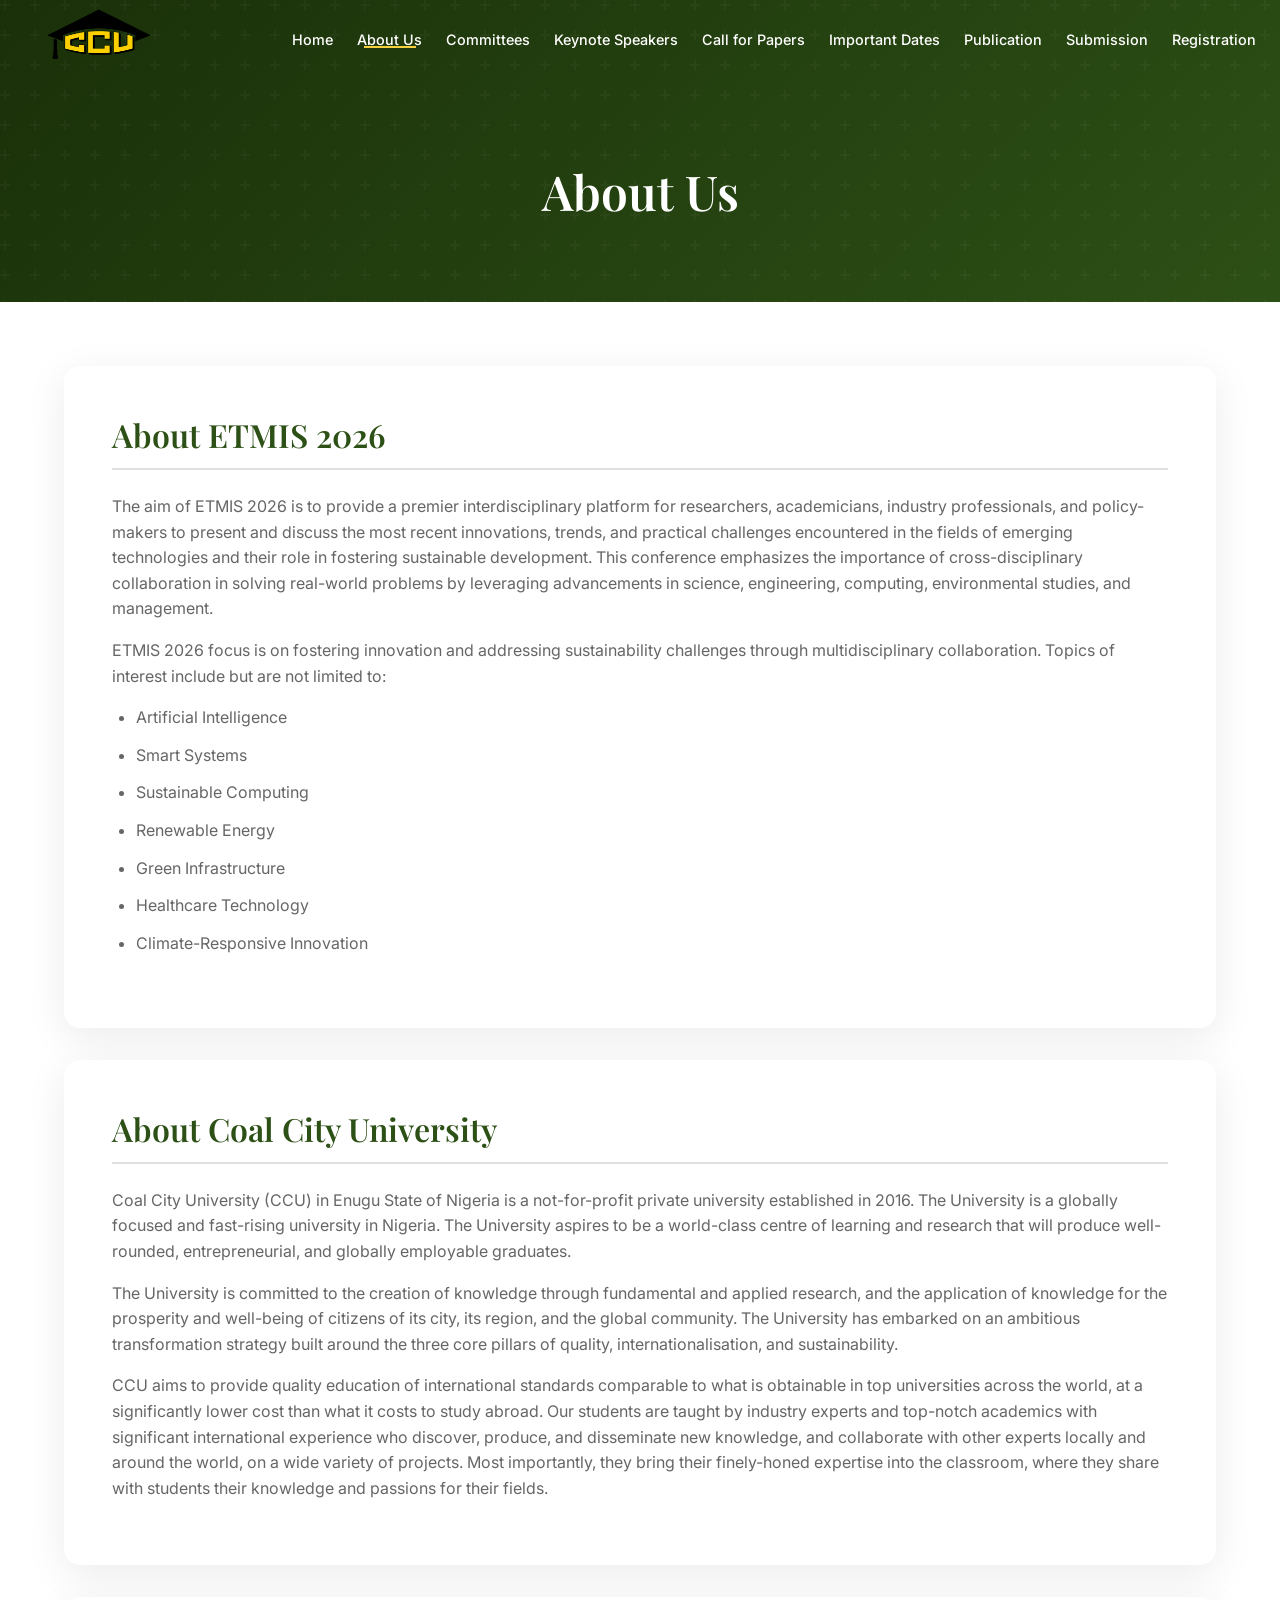
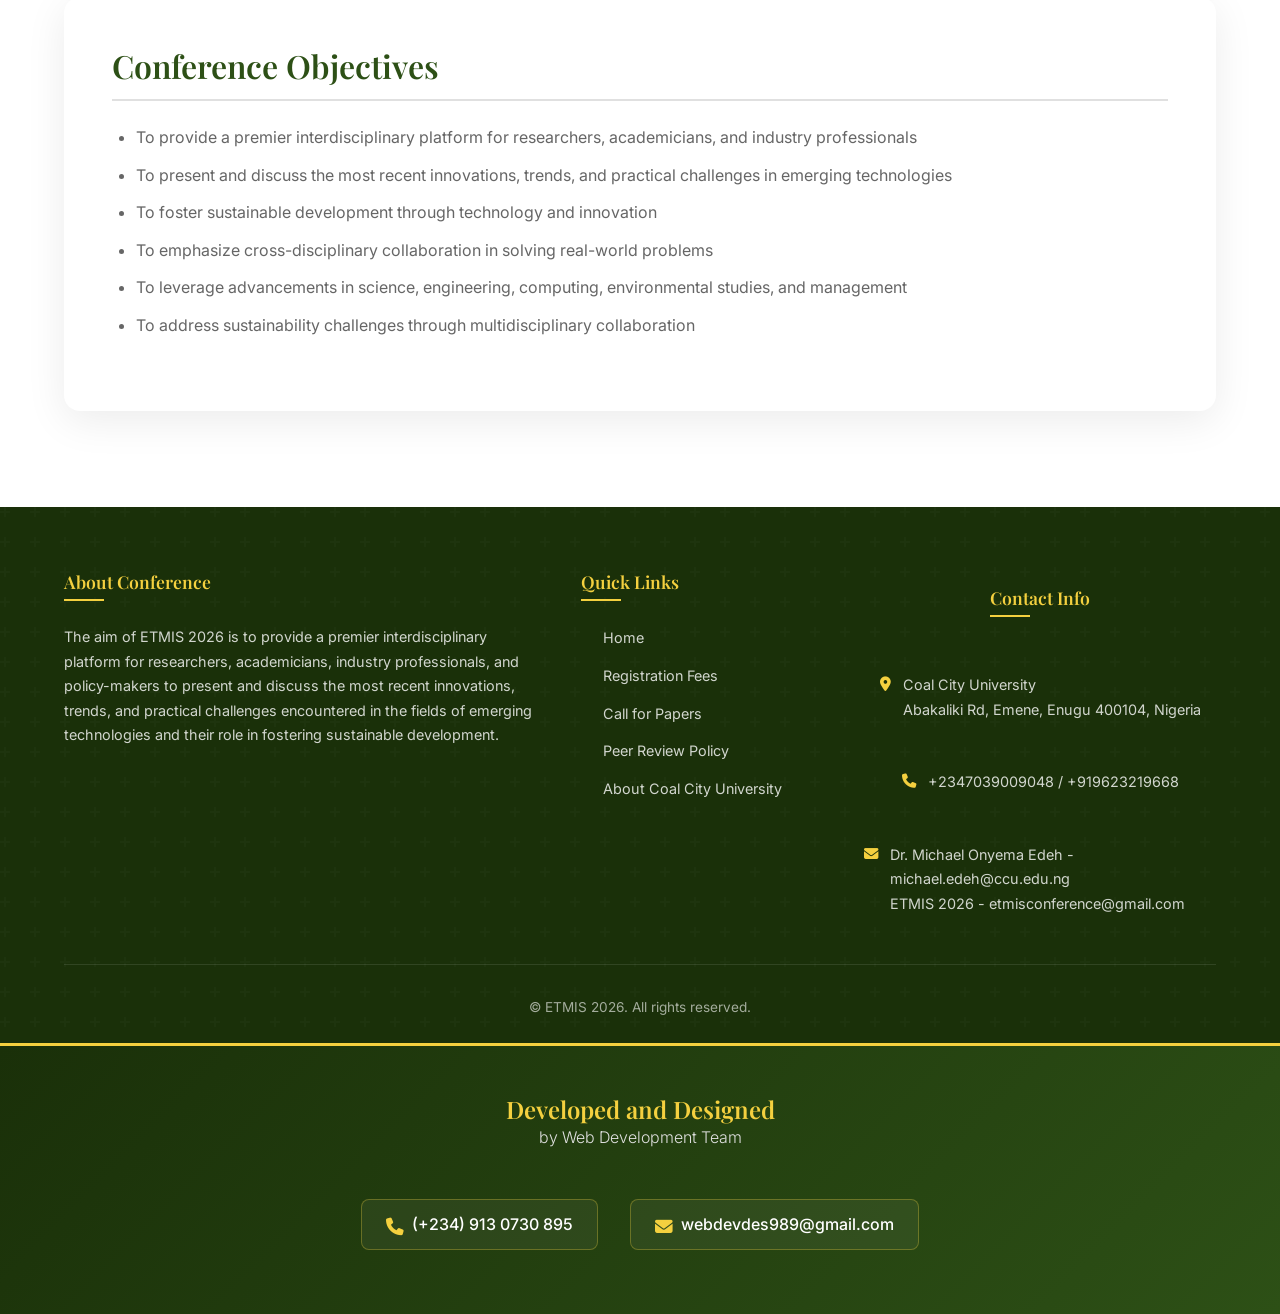
==== commit dd865702: "final date update to 2026" ====
--- a/about-us.html
+++ b/about-us.html
@@ -137,7 +137,7 @@
                         <i class="fas fa-envelope"></i>
                         <span>
                             Dr. Michael Onyema Edeh - <a href="mailto:michael.edeh@ccu.edu.ng">michael.edeh@ccu.edu.ng</a><br>
-                            ETMIS 2025 - <a href="mailto:etmisconference@gmail.com">etmisconference@gmail.com</a>
+                            ETMIS 2026 - <a href="mailto:etmisconference@gmail.com">etmisconference@gmail.com</a>
                         </span>
                     </p>
                 </div>
--- a/css/style.css
+++ b/css/style.css
@@ -729,20 +729,30 @@
 }
 
 .indexing-badge {
-    background: rgba(255, 255, 255, 0.1);
+    background: rgba(45, 80, 22, 0.1);
     backdrop-filter: blur(10px);
-    border: 1px solid rgba(255, 255, 255, 0.2);
+    border: 1px solid rgba(45, 80, 22, 0.2);
     border-radius: 12px;
     padding: 1rem 1.5rem;
-    color: var(--white);
+    color: var(--dark-gray);
     font-weight: 600;
     transition: all 0.3s var(--ease-spring);
 }
 
+.indexing-section .indexing-badge {
+    background: rgba(255, 255, 255, 0.1);
+    border: 1px solid rgba(255, 255, 255, 0.2);
+    color: var(--white);
+}
+
 .indexing-badge:hover {
-    background: rgba(255, 255, 255, 0.2);
+    background: rgba(45, 80, 22, 0.2);
     transform: translateY(-5px);
     box-shadow: 0 10px 30px rgba(0, 0, 0, 0.2);
+}
+
+.indexing-section .indexing-badge:hover {
+    background: rgba(255, 255, 255, 0.2);
 }
 
 /* ============================================
